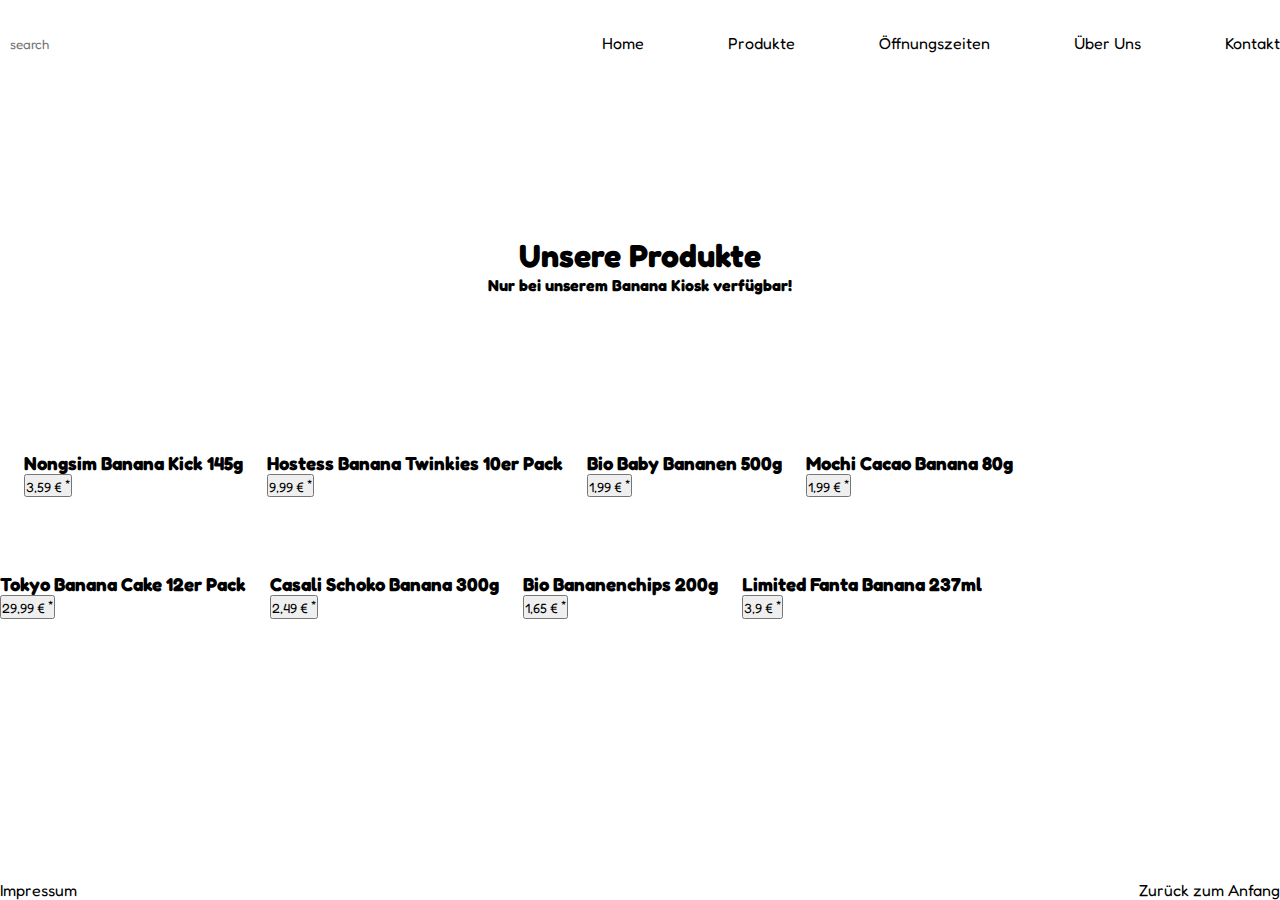
==== Produkte.html @ 9c025d0f "Add files via upload" ====
<!doctype html>
<html lang="de">
<head>
	<link href="../css/style.css" rel="stylesheet">
	<link rel="icon" type="image/svg" href="/svg/banana_world.svg">
	<meta name="author" content="Esther Lee 3010093">
	<meta name="Description" content="Der Banana Kiosk befindet sich direkt Bananen aus ganzen Welt, auch Lieblingsbananen von Minions">
	<meta charset="utf-8">
	<title>Banana Kiosk — Produkte</title>
</head>

<body>
	<a name="Anfang"></a>
	<header>
        <link href="https://fonts.googleapis.com/css2?family=Fredoka:wght@300..700&display=swap" rel="stylesheet">
        <link rel="stylesheet" type="text/css" href="style_produkte.css">
	</header>
	
	<nav>
		<nav>
			<div class="wrap">
				<div class="intro_bg">
					<div class="header" placeholder="link_header">
						<div class="search_area">
							<form>
							<input type="search" placeholder="search"> 
							<span>SUCHEN</span>
						</form>
					</div>
					<ul class="nav">
						<li>
							<a class="navlink" href="Index.html">Home</a>
						</li>
						<li>
							<a class="navlink" href="produkte.html">Produkte</a>
						</li>
						<li>
							<a class="navlink" href="oeffnungszeiten.html">Öffnungszeiten</a>
						</li>
						<li>
							<a class="navlink" href="ueber_uns.html">Über Uns</a>
						</li>
						<li>
							<a class="navlink" href="kontakt.html">Kontakt</a>
						</li>
						</ul>
					</div>
					<div class="intro_text">
					<div class="products-left"></div>
					   <h1>Unsere Produkte</h1>
					   <h4 class="content1">Nur bei unserem Banana Kiosk verfügbar!</h4>
					</div>
				</div>
			</div>	
		</nav>
		
		
		<section class="products" id="products">
				<h1 class="heading"></h1>
				<div class="box-container">
					<a href="produktdetail01.html"><div></div>
					<div class="box">
						<div class="images">
							<img src="produkt1-2.jpg" alt="">
							<div class="icoms">
								<a href="#" class="fas fa-heart"></a>
								<a href="#" class="fas fa-share"></a>
							</div>
						</div>
						<div class="content">
							<h3>Nongsim Banana Kick 145g</h3>
							<button class="color-button">
								<span>
									3,59&nbsp;€
								</span>
								<sup>*</sup>
							</button>
						</div>
					</div>

					<div class="box">
						<div class="images">
							<img src="produkt2-2.jpg" alt="">
							<div class="icoms">
								<a href="#" class="fas fa-heart"></a>
								<a href="#" class="fas fa-share"></a>
							</div>
						</div>
						<div class="content">
							<h3>Hostess Banana Twinkies 10er Pack</h3>
							<button class="color-button">
								<span>
									9,99&nbsp;€
								</span>
								<sup>*</sup>
							</button>
						</div>
					</div>

					<div class="box">
						<div class="images">
							<img src="produkt4-2.jpg" alt="">
							<div class="icoms">
								<a href="#" class="fas fa-heart"></a>
								<a href="#" class="fas fa-share"></a>
							</div>
						</div>
						<div class="content">
							<h3>Bio Baby Bananen 500g</h3>
							<button class="color-button">
								<span>
									1,99&nbsp;€
								</span>
								<sup>*</sup>
							</button>
						</div>
					</div>

					<div class="box">
						<div class="images">
							<img src="produkt5-2.jpg" alt="">
							<div class="icoms">
								<a href="#" class="fas fa-heart"></a>
								<a href="#" class="fas fa-share"></a>
							</div>
						</div>
						<div class="content">
							<h3>Mochi Cacao Banana 80g</h3>
							<button class="color-button">
								<span>
									1,99&nbsp;€
								</span>
								<sup>*</sup>
							</button>
						</div>
					</div>

					<div class="box">
						<div class="images">
							<img src="produkt6-2.jpg" alt="">
							<div class="icoms">
								<a href="#" class="fas fa-heart"></a>
								<a href="#" class="fas fa-share"></a>
							</div>
						</div>
						<div class="content">
							<h3>Tokyo Banana Cake 12er Pack</h3>
							<button class="color-button">
								<span>
									29,99&nbsp;€
								</span>
								<sup>*</sup>
							</button>
						</div>
					</div>

					<div class="box">
						<div class="images">
							<img src="produkt7-2.jpg" alt="">
							<div class="icoms">
								<a href="#" class="fas fa-heart"></a>
								<a href="#" class="fas fa-share"></a>
							</div>
						</div>
						<div class="content">
							<h3>Casali Schoko Banana 300g</h3>
							<button class="color-button">
								<span>
									2,49&nbsp;€
								</span>
								<sup>*</sup>
							</button>
						</div>
					</div>

					<div class="box">
						<div class="images">
							<img src="produkt8-2.jpg" alt="">
							<div class="icoms">
								<a href="#" class="fas fa-heart"></a>
								<a href="#" class="fas fa-share"></a>
							</div>
						</div>
						<div class="content">
							<h3>Bio Bananenchips 200g</h3>
							<button class="color-button">
								<span>
									1,65&nbsp;€
								</span>
								<sup>*</sup>
							</button>
						</div>
					</div>

					<div class="box">
						<div class="images">
							<img src="produkt9-2.jpg" alt="">
							<div class="icoms">
								<a href="#" class="fas fa-heart"></a>
								<a href="#" class="fas fa-share"></a>
							</div>
						</div>
						<div class="content">
							<h3>Limited Fanta Banana 237ml</h3>
							<button class="color-button">
								<span>
									3,9&nbsp;€
								</span>
								<sup>*</sup>
							</button>
						</div>
					</div>

				</div>
			

            <footer>
                <ul>
                    <li>
                        <a class="impressum-link" href="impressum.html">Impressum</a>
                    </li>
                    <li class="anfang-link">
                        <a href="#Anfang">Zurück zum Anfang</a>
                    </li>
                </ul>
            </footer>
		</section>
        </div>
			</nav>
	</nav>
</body>
</html>
---- style_produkte.css ----
*{
    font-family: "Fredoka", sans-serif;
    list-style: none;
    text-decoration: none;
    border-collapse: collapse;
    margin: 0px;
    padding: 0px;
    color: black;
}

image{
    width: 100%;
    height: 718px;
}

.contents{
    font-size: 20px;
}
.contents3{
    font-size: 14px;
    font-weight: 100;
}
.contents1_bold{
    font-size: 18px;
    font-weight: bold;
}
/* --- */

.intro_bg{
    background-image: url(bg.png);
    width: 100%;
    height: 400px;
}

.header{
    display: flex;
    width: 1280px;
    margin: auto;
    height: 86px;
}
.search_area{
    width: 300px;
    height: 40px;
    background: rgba(0, 0, 0, 0);
    border-radius: 5px;
    margin-top: 24px;
}

.search_area > form > input{
    border: none;
    width: 200px;
    height: 40px;
    background: rgba(0, 0, 0, 0);
    color: #fff;
    padding-left: 10px;
}
.search_area > form > span{
    width: 20px;
    color: #fff;
    font-weight: bold;
    cursor: pointer;
}
.nav{
    display: flex;
    justify-content: flex-end;
    line-height: 86px;
    width: calc(1280px - 300px);
    color: #fff;
}

.nav > li{
    margin-left: 84px;
}

.nav > li > a{
    color: black;
}

.intro_text{
    width: 100%;
    margin: 150px auto 150px auto;
    text-align: center;
}

.intro_text > h1
.intro_text > h4{
    color:black
}

.main > p{
    width: 100%;
    text-align: center;
    margin: auto;
}
.products .box-container{
    display: flex;
    flex-wrap: wrap;
    gap: 1.5rem;
}

.products .box-container .grid-item{
    flex: 1 1 30rem;
    box-shadow:  0 .05rem 1.5rem rgba(0, 0, 0, .1);
    border-radius: .5rem;
    border: .1rem solid rgba(0, 0, 0, .1);
    position: relative;
}

.products .box-container .box .images{
    position: relative;
    text-align: center;
    padding-top: 2rem;
    overflow: hidden;
}

.box-container > h3{
    padding-top: 116px;
    text-align: center;
}
.grid-container > .contents1 {
   text-align: center;
}

.products{
    display: flex;
    width: 1280px;
    margin-top: 49px;
    margin: auto;
}

.products > li {
    flex: 1;
    background: white;
    margin-top: 49px;
    height: 302px;
    text-align: center;
}
.products > li > .products_img{
    margin-top: 25px;
}
.products > li:not(:last-child){
    margin-right: 20px;
}

.products .contents2 {
    width: 180px;
    margin: auto;
}

.more{
    width: 100px;
    height: 30px;
    background: orange;
    color: #fff;
    font-size: 12px;
    line-height: 30px;
    margin: auto;
}

.impressum-link {
    position: absolute;
    bottom: 0;
    left: 0;
}
.anfang-link {
    position: absolute;
    bottom: 0;
    right: 0;
}

.products-left h1{
    margin-bottom: 1rem;
    font-size: 3rem;
}
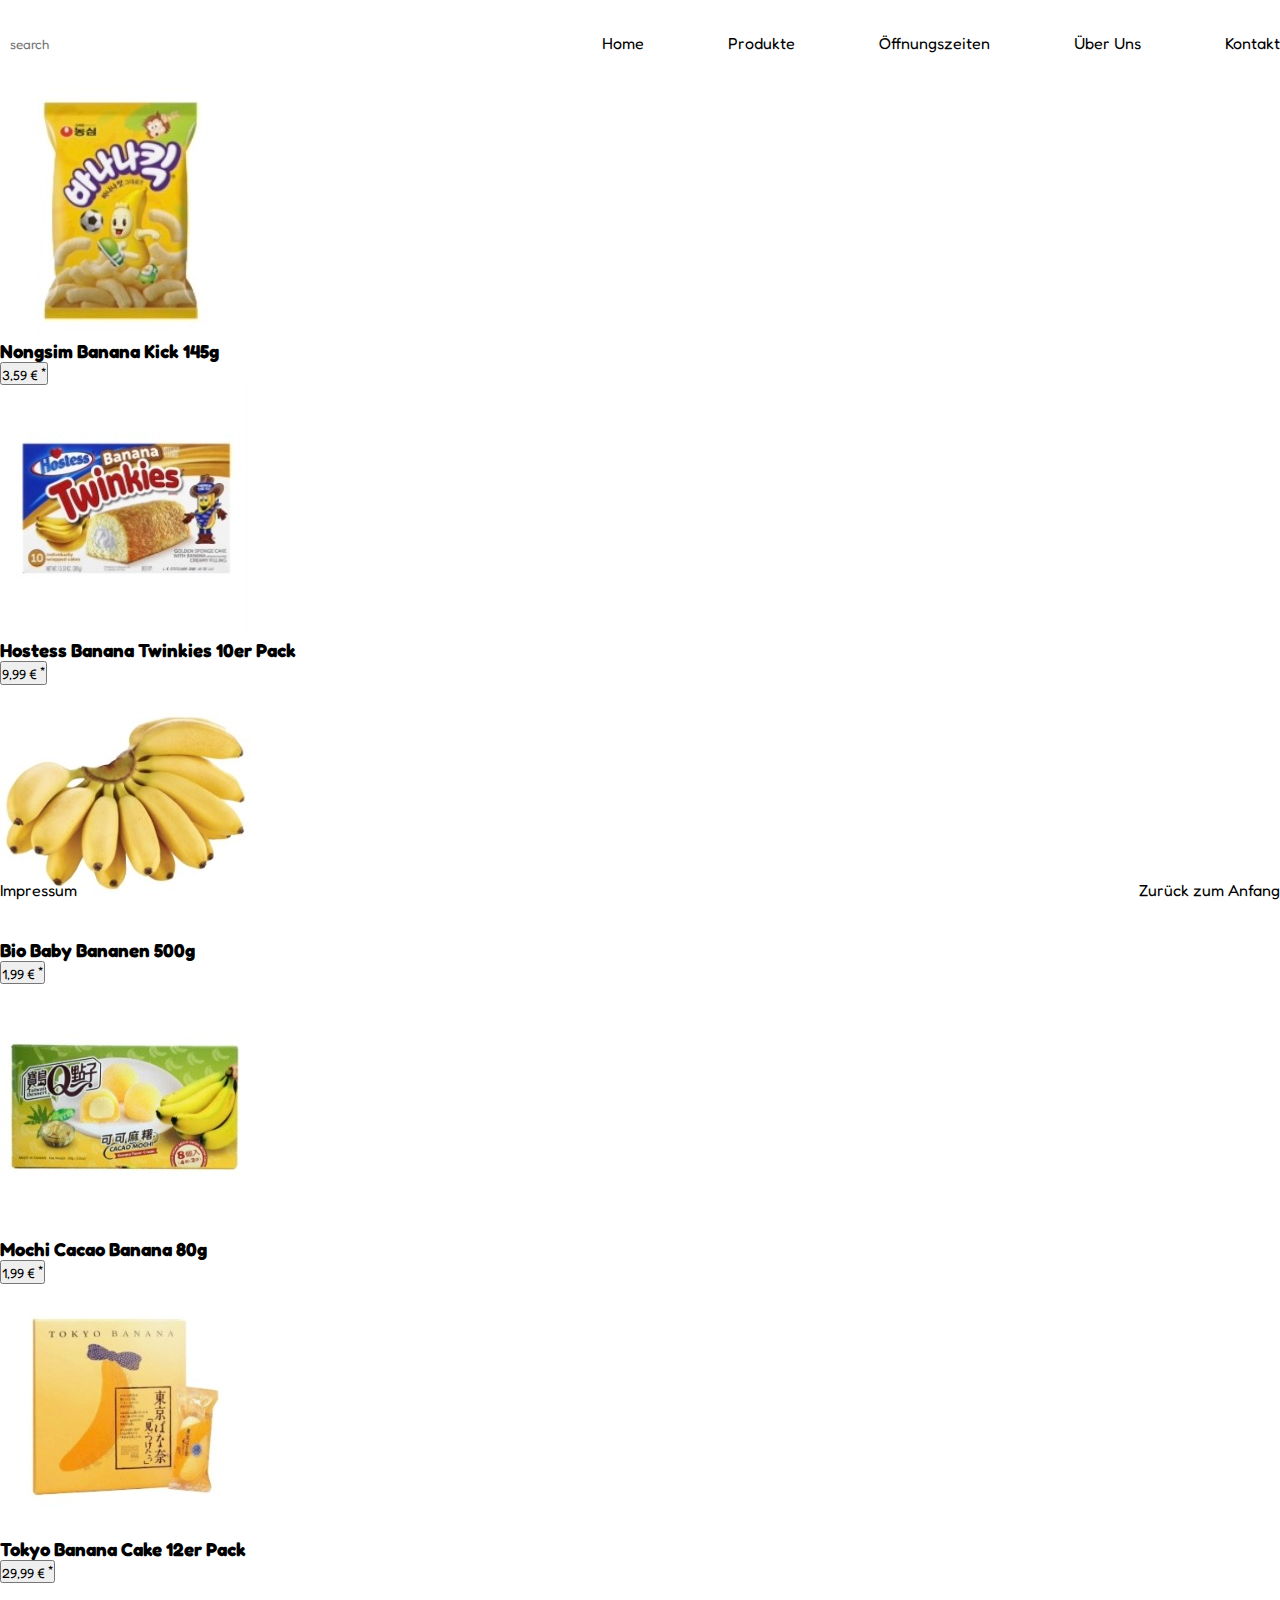
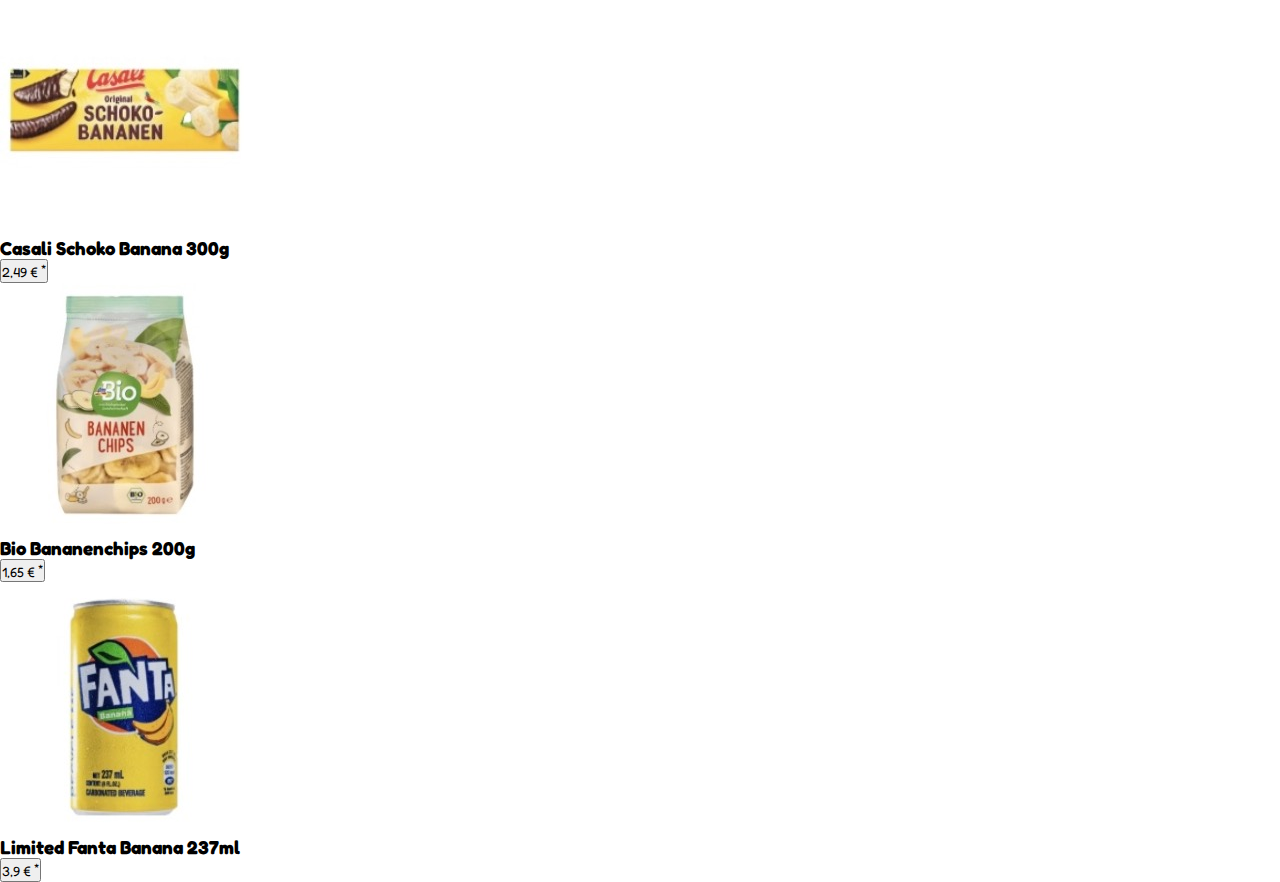
==== commit 7e01b6a1: "Update Produkte.html" ====
--- a/Produkte.html
+++ b/Produkte.html
@@ -10,49 +10,41 @@
 </head>
 
 <body>
-	<a name="Anfang"></a>
+    <a name="Anfang"></a>
 	<header>
         <link href="https://fonts.googleapis.com/css2?family=Fredoka:wght@300..700&display=swap" rel="stylesheet">
-        <link rel="stylesheet" type="text/css" href="style_produkte.css">
+        <link rel="stylesheet" type="text/css" href="style_impressum.css">
 	</header>
+
 	
 	<nav>
-		<nav>
-			<div class="wrap">
-				<div class="intro_bg">
-					<div class="header" placeholder="link_header">
-						<div class="search_area">
-							<form>
-							<input type="search" placeholder="search"> 
-							<span>SUCHEN</span>
-						</form>
-					</div>
-					<ul class="nav">
-						<li>
-							<a class="navlink" href="Index.html">Home</a>
-						</li>
-						<li>
-							<a class="navlink" href="produkte.html">Produkte</a>
-						</li>
-						<li>
-							<a class="navlink" href="oeffnungszeiten.html">Öffnungszeiten</a>
-						</li>
-						<li>
-							<a class="navlink" href="ueber_uns.html">Über Uns</a>
-						</li>
-						<li>
-							<a class="navlink" href="kontakt.html">Kontakt</a>
-						</li>
-						</ul>
-					</div>
-					<div class="intro_text">
-					<div class="products-left"></div>
-					   <h1>Unsere Produkte</h1>
-					   <h4 class="content1">Nur bei unserem Banana Kiosk verfügbar!</h4>
-					</div>
-				</div>
-			</div>	
-		</nav>
+		<div class="wrap">
+            <div class="intro_bg">
+                <div class="header" placeholder="link_header">
+                  <div class="search_area">
+                    <form>
+                    <input type="search" placeholder="search"> 
+                    <span>SUCHEN</span>
+                    </form>
+                  </div>
+		 <ul class="nav">
+			<li>
+                <a class="navlink" href="Index.html">Home</a>
+            </li>
+            <li>
+                <a class="navlink" href="produkte.html">Produkte</a>
+            </li>
+            <li>
+                <a class="navlink" href="oeffnungszeiten.html">Öffnungszeiten</a>
+            </li>
+            <li>
+                <a class="navlink" href="ueber_uns.html">Über Uns</a>
+            </li>
+            <li>
+                <a class="navlink" href="kontakt.html">Kontakt</a>
+            </li>
+		  </ul>
+		</div>
 		
 		
 		<section class="products" id="products">
--- a/style_impressum.css
+++ b/style_impressum.css
@@ -0,0 +1,86 @@
+*{
+    font-family: "Fredoka", sans-serif;
+    list-style: none;
+    text-decoration: none;
+    border-collapse: collapse;
+    margin: 0px;
+    padding: 0px;
+    color: black;
+}
+
+.intro_bg{
+    background-image: url(bg.png);
+    width: 100%;
+    height: 1000px;
+}
+
+.header{
+    display: flex;
+    width: 1280px;
+    margin: auto;
+    height: 86px;
+}
+.search_area{
+    width: 300px;
+    height: 40px;
+    background: rgba(0, 0, 0, 0);
+    border-radius: 5px;
+    margin-top: 24px;
+}
+
+.search_area > form > input{
+    border: none;
+    width: 200px;
+    height: 40px;
+    background: rgba(0, 0, 0, 0);
+    color: #fff;
+    padding-left: 10px;
+}
+.search_area > form > span{
+    width: 20px;
+    color: #fff;
+    font-weight: bold;
+    cursor: pointer;
+}
+.nav{
+    display: flex;
+    justify-content: flex-end;
+    line-height: 86px;
+    width: calc(1280px - 300px);
+    color: #fff;
+}
+
+.nav > li{
+    margin-left: 84px;
+}
+
+.nav > li > a{
+    color: black;
+}
+
+.navlink > li{
+    bottom: 0;
+}
+
+.impressum-link {
+    position: absolute;
+    bottom: 0;
+    left: 0;
+}
+.anfang-link {
+    position: absolute;
+    bottom: 0;
+    right: 0;
+}
+
+.impressum-container{
+    display: grid;
+    grid-template-columns: 1fr 1fr;
+    height: 95vh;
+    padding: 10rem calc(1000px - 1300px / 2);
+}
+
+.kontakt-left h1{
+    margin-bottom: 1rem;
+    font-size: 3rem;
+}